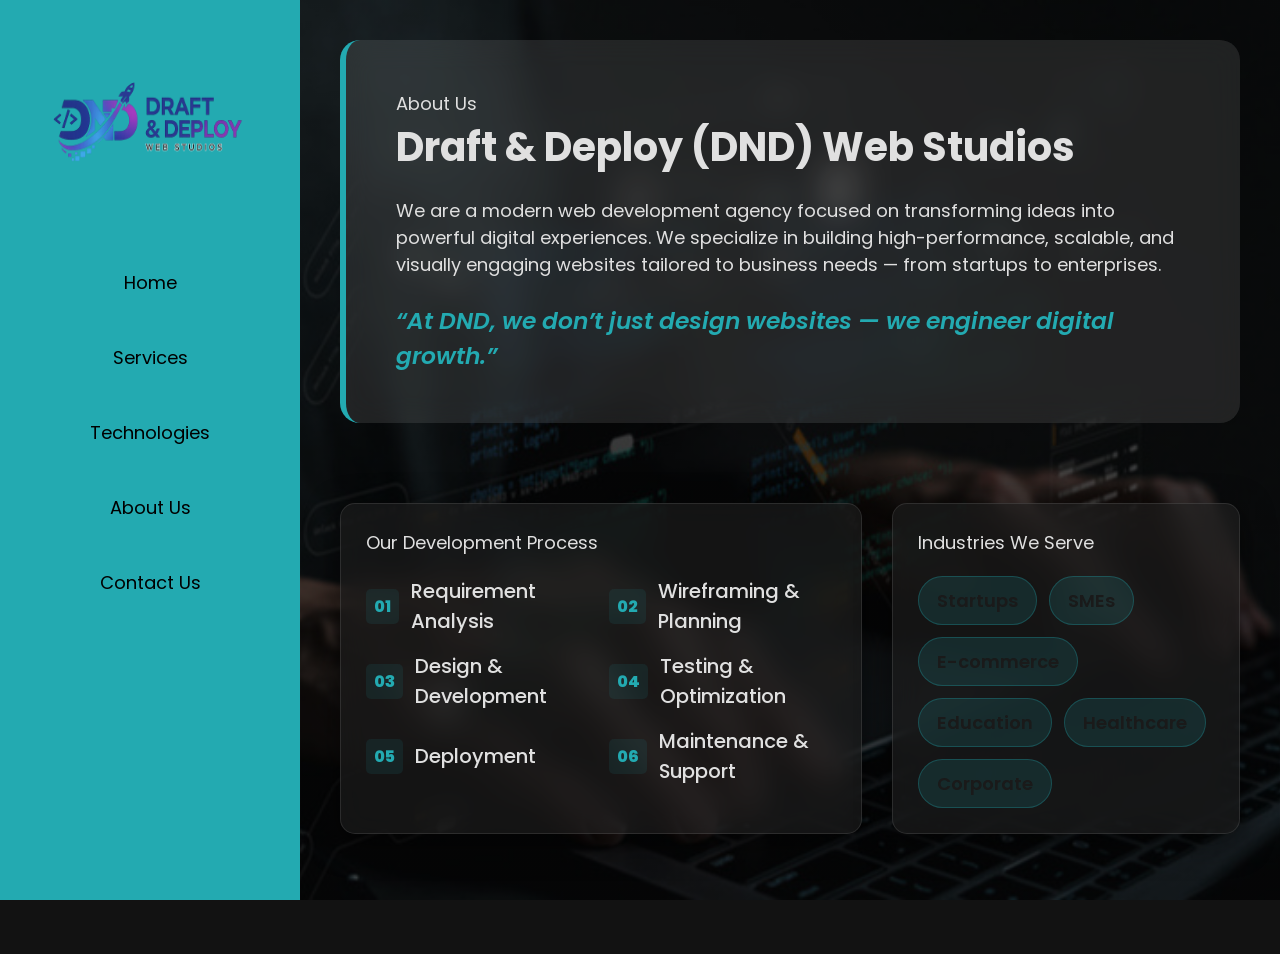
==== About.html @ ae9fdcdb "first draft" ====
<!DOCTYPE html>
<html lang="en">
<head>
    <meta charset="UTF-8">
    <meta name="viewport" content="width=device-width, initial-scale=1.0">
    <title>Document</title>
    <link rel="stylesheet" href="About.css">
    <link rel="stylesheet" href="main.css">
    <link href="https://fonts.googleapis.com/css2?family=Poppins:wght@400;600;700&display=swap" rel="stylesheet">
</head>
<body>
    <span class="sidebar">
        <nav class="navbar">
            <div class="logo"> <img src="./images/ChatGPT Image Feb 14, 2026, 08_01_59 PM.png" height="250px" width="300px" alt="logo" loading="lazy"></div>
            <ul class="menubar">
                <li><a href="index.html"><button class="menu-item"> Home</button></a></li>
                <li><a href="Services.html"><button class="menu-item">Services</button></a></li>
                <li><a href="technologies.html"><button class="menu-item" >Technologies</button></a></li>
                <li><a href="About.html"><button class="menu-item">About Us</button></a></li>
                <li><a href="Contact.html"><button class="menu-item">Contact Us</button></a></li>
            </ul>
        </nav>
    </span>
    <section class="home">
        <div class="about-card">
    <div class="tech-label">About Us</div>
    <h2>Draft & Deploy (DND) Web Studios</h2>
    <p>We are a modern web development agency focused on transforming ideas into powerful digital experiences. We specialize in building high-performance, scalable, and visually engaging websites tailored to business needs — from startups to enterprises.</p>
    <div class="quote-bar">“At DND, we don’t just design websites — we engineer digital growth.”</div>
</div>

<div class="process-industry-grid">
    <div class="tech-card process-card">
        <div class="tech-label">Our Development Process</div>
        <div class="process-steps">
            <div class="step-item"><span>01</span> Requirement Analysis</div>
            <div class="step-item"><span>02</span> Wireframing & Planning</div>
            <div class="step-item"><span>03</span> Design & Development</div>
            <div class="step-item"><span>04</span> Testing & Optimization</div>
            <div class="step-item"><span>05</span> Deployment</div>
            <div class="step-item"><span>06</span> Maintenance & Support</div>
        </div>
    </div>

    <div class="tech-card industry-card">
        <div class="tech-label">Industries We Serve</div>
        <div class="industry-tags">
            <span class="tag">Startups</span>
            <span class="tag">SMEs</span>
            <span class="tag">E-commerce</span>
            <span class="tag">Education</span>
            <span class="tag">Healthcare</span>
            <span class="tag">Corporate</span>
        </div>
    </div>
</div>
    </section>
</body>
</html>
---- About.css ----
* {
    margin: 0;
    padding: 0;
    box-sizing: border-box; 
    font-size: 18px;
    font-family: 'Poppins', sans-serif;
}

html, body {
    min-height: 100%; 
    position: relative;
}

body::before {
    content: "";
    position: absolute;
    top: 0;
    left: 0;
    width: 100%;
    height: 100%;
    background-image: url('./images/security_programming_hero.jpg'); 
    background-size: cover;
    background-position: center;
    background-repeat: no-repeat;
    opacity: 0.1;
    /* z-index: -1;  */
}
.home {
    margin-left: 300px;
    padding: 20px;
    min-height: 200vh; 
}
.sidebar{
    width: 300px; 
    height: 100vh;
    position: fixed;
    top: 0;
    left: 0;
    background-color: rgb(35, 170, 177); 
    z-index: 10;
    display: flex;
    justify-content: center;
}
.navbar{
    display: flex;
    flex-direction: column;
    align-items: center;
}
.menubar{
    display: flex;
    gap: 25px;
    flex-direction: column;
    width: 100%;
}
.menu-item:hover{
    background-color: rgba(0, 0, 255, 0.425);
}
.menu-item{
    width: 100%;
    height: 50px;
    transition: ease-in 0.3s;
    background-color: rgb(35, 170, 177);
    border: none;
}
.logo{
    position: relative;
    max-width: 100%;
    height: auto;
}
li{
    list-style: none;
    height: auto;
}
a:link, a:visited, a:hover, a:active {
  text-decoration: none; 
  color: inherit;        
}
.home {
    margin-left: 300px;
    padding-left: 50px;
    margin-left: 300px; /* Matches your sidebar width */
    padding: 40px;
    display: flex;
    flex-direction: column;
    min-height: 100vh;
}
/* About Us Styling */
.about-card {
    background: rgba(255, 255, 255, 0.1);
    backdrop-filter: blur(15px);
    border-radius: 20px;
    padding: 50px;
    margin-bottom: 80px;
    border-left: 6px solid rgb(35, 170, 177);
}

.about-card h2 {
    font-size: 2.2rem;
    margin-bottom: 20px;
}

.quote-bar {
    margin-top: 25px;
    font-style: italic;
    font-weight: 600;
    color: rgb(35, 170, 177);
    font-size: 1.3rem;
}

/* Side-by-Side Grid */
.process-industry-grid {
    display: grid;
    grid-template-columns: 1.5fr 1fr; /* Process card is slightly wider */
    gap: 30px;
    margin-bottom: 80px;
}

/* Step Styling */
.process-steps {
    display: grid;
    grid-template-columns: 1fr 1fr; /* Splits steps into two columns */
    gap: 15px;
    margin-top: 20px;
}

.step-item {
    font-size: 1.1rem;
    font-weight: 500;
    display: flex;
    align-items: center;
}

.step-item span {
    color: rgb(35, 170, 177);
    font-weight: 800;
    font-size: 0.9rem;
    margin-right: 12px;
    background: rgba(35, 170, 177, 0.1);
    padding: 5px 8px;
    border-radius: 5px;
}

/* Industry Tag Styling */
.industry-tags {
    display: flex;
    flex-wrap: wrap;
    gap: 12px;
    margin-top: 20px;
}

.tag {
    background: rgba(35, 170, 177, 0.15);
    color: #1a1a1a;
    padding: 10px 18px;
    border-radius: 50px;
    font-weight: 600;
    font-size: 1rem;
    border: 1px solid rgba(35, 170, 177, 0.3);
    transition: 0.3s;
}

.tag:hover {
    background: rgb(35, 170, 177);
    color: white;
}
---- main.css ----
:root {
    --bg-dark: #121212;        /* Deep black background */
    --card-bg: rgba(30, 30, 30, 0.6); /* Translucent dark grey */
    --text-main: #e0e0e0;      /* Soft white for readability */
    --accent-teal: #23aab1;    /* Your original Teal */
    --glass-border: rgba(255, 255, 255, 0.1);
}
body {
    background-color: var(--bg-dark);
    color: var(--text-main);
}
.card, .feature-item, .commitment-section,.main-footer {
    /* 1. Semi-transparent background (White with 0.2 opacity) */
    /* background: rgba(255, 255, 255, 0.3);  */
    background: var(--card-bg) !important;
    
    /* 2. The Blur Effect */
    backdrop-filter: blur(15px); 
    -webkit-backdrop-filter: blur(15px); /* For Safari support */
    
    /* 3. High-quality borders to make the 'glass' pop */
    border: 1px solid rgba(255, 255, 255, 0.3);
    
    /* 4. Shadow for depth */
    box-shadow: 0 8px 32px 0 rgba(0, 0, 0, 0.1);
    
    border-radius: 15px;
    padding: 25px;
    color: #ffffff; /* Dark text for contrast against light glass */
}
/* Update your card, feature-item, and service-card selectors */
.card, .service-card, .tech-card, .feature-item, .glass-form {
    background: var(--card-bg) !important;
    backdrop-filter: blur(15px);
     border-radius: 15px;
    border: 1px solid var(--glass-border);
    padding: 25px;
    color: var(--text-main);
    box-shadow: 0 8px 32px 0 rgba(0, 0, 0, 0.5); /* Stronger shadow for dark mode */
}

/* Make sure headings pop in Teal */
.card h3, .service-card h3 {
    color: var(--accent-teal) !important;
}
body::before {
    content: "";
    position: absolute;
    top: 0; left: 0;
    width: 100%; height: 100%;
    /* This adds a 70% black tint over your image */
    background: linear-gradient(rgba(0,0,0,0.7), rgba(0,0,0,0.7)), 
                url('./images/understanding-web-development-frameworks-og-image.jpg');
    background-size: cover;
    background-attachment: fixed;
    z-index: -1;
    opacity: 1; /* Keep opacity at 1 since the gradient handles the dimming */
}
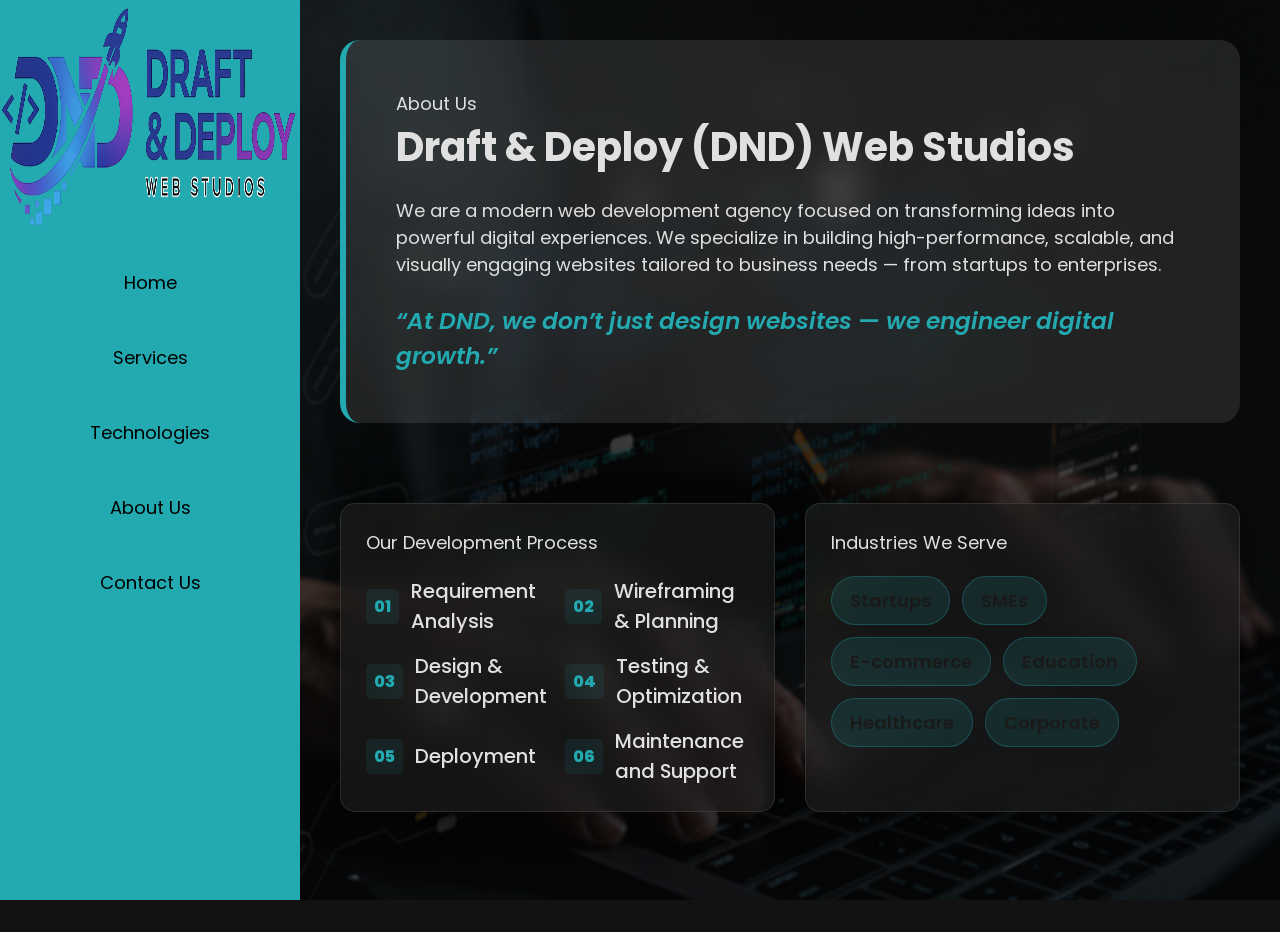
==== commit eefd1eae: "changes" ====
--- a/About.html
+++ b/About.html
@@ -38,7 +38,7 @@
             <div class="step-item"><span>03</span> Design & Development</div>
             <div class="step-item"><span>04</span> Testing & Optimization</div>
             <div class="step-item"><span>05</span> Deployment</div>
-            <div class="step-item"><span>06</span> Maintenance & Support</div>
+            <div class="step-item"><span>06</span> Maintenance and Support</div>
         </div>
     </div>
 
--- a/About.css
+++ b/About.css
@@ -140,6 +140,20 @@
     border-radius: 5px;
 }
 
+/* Update the container for your Process and Industries cards */
+.process-industry-grid {
+    display: grid;
+    grid-template-columns: repeat(auto-fit, minmax(300px, 1fr)); 
+    gap: 30px;
+    width: 100%;
+    box-sizing: border-box; /* Ensures padding doesn't add to the width */
+}
+
+.industry-card {
+    max-width: 100%;
+    overflow: hidden; /* Safety net to prevent content spill */
+}
+
 /* Industry Tag Styling */
 .industry-tags {
     display: flex;
@@ -159,6 +173,21 @@
     transition: 0.3s;
 }
 
+.industry-tags {
+    display: flex;
+    flex-wrap: wrap;        /* This is the magic line: it allows tags to wrap */
+    gap: 12px;              /* Keeps spacing between tags even when they wrap */
+    margin-top: 20px;
+    width: 100%;            /* Ensures it stays within the parent card */
+    justify-content: flex-start; /* Aligns tags to the left */
+}
+
+.tag {
+    flex: 0 1 auto;         /* Allows tags to take their natural width but shrink if needed */
+    white-space: normal;    /* Allows text inside a tag to wrap if it's very long */
+    max-width: 100%;        /* Prevents a single long tag from breaking the screen */
+    word-break: break-word;
+}
 .tag:hover {
     background: rgb(35, 170, 177);
     color: white;
--- a/main.css
+++ b/main.css
@@ -4,6 +4,31 @@
     --text-main: #e0e0e0;      /* Soft white for readability */
     --accent-teal: #23aab1;    /* Your original Teal */
     --glass-border: rgba(255, 255, 255, 0.1);
+}
+.commitment-steps {
+    display: flex;
+    justify-content: center; /* Centered on desktop */
+    align-items: center;
+    gap: 20px;
+    margin-top: 30px;
+    
+    /* Scroll Logic */
+    overflow-x: auto;         /* Enable horizontal scroll */
+    padding: 20px 10px;       /* Space for shadows/breathing room */
+    scroll-snap-type: x mandatory; /* Makes it "snap" into place when swiping */
+    -webkit-overflow-scrolling: touch; /* Smooth scrolling for iOS */
+}
+
+/* Ensure the steps don't shrink when scrolling */
+.step {
+    flex: 0 0 auto;           /* Prevents cards from squishing */
+    scroll-snap-align: center; /* Snaps the card to center when scrolling */
+    min-width: 150px;         /* Minimum width for each phase */
+}
+
+/* Hide the scrollbar for a cleaner "Studio" look */
+.commitment-steps::-webkit-scrollbar {
+    display: none;
 }
 body {
     background-color: var(--bg-dark);
@@ -55,4 +80,91 @@
     background-attachment: fixed;
     z-index: -1;
     opacity: 1; /* Keep opacity at 1 since the gradient handles the dimming */
-}+}
+@media (max-width: 768px) {
+    .sidebar {
+        width: 100% !important;
+        height: auto !important;
+        min-height: 70px; /* Ensures a consistent bar height */
+        position: fixed;  /* Keeps the nav at the top while scrolling */
+        top: 0;
+        left: 0;
+        flex-direction: row !important; /* Forces horizontal layout */
+        align-items: center;
+        justify-content: space-between; /* Pushes logo and menu apart */
+        padding: 0 20px;
+        z-index: 1000;
+        border-radius: 0;
+        border-bottom: 1px solid var(--glass-border);
+    }
+
+    .navbar {
+        width: 100%;
+        flex-direction: row !important;
+        justify-content: space-between;
+        align-items: center;
+    }
+
+    .menubar {
+        flex-direction: row !important; /* Menu items in a line */
+        width: auto;
+        gap: 15px;
+    }
+
+    /* Adjusting the Home section to start below the new top bar */
+    .home {
+        margin-left: 0 !important;
+        margin-top: 80px; /* Creates space so content isn't hidden under the nav */
+        padding: 20px;
+    }
+
+    .studio-footer {
+        padding-left: 20px !important;
+        margin-left: 0;
+    }
+    .logo img {
+        max-height: 40px; /* Constrains the height in the top bar */
+        width: auto;
+    }
+    .commitment-steps {
+        justify-content: flex-start; /* Start from the left on mobile */
+        padding-left: 20px;
+        padding-right: 20px;
+    }
+    
+    .step-arrow {
+        flex: 0 0 auto; /* Keep arrows from disappearing */
+        font-size: 1.5rem;
+    }
+
+    .industry-tags {
+    display: flex;
+    flex-wrap: wrap;        /* This is the magic line: it allows tags to wrap */
+    gap: 12px;              /* Keeps spacing between tags even when they wrap */
+    margin-top: 20px;
+    width: 100%;            /* Ensures it stays within the parent card */
+    justify-content: flex-start; /* Aligns tags to the left */
+}
+
+.tag {
+    flex: 0 1 auto;         /* Allows tags to take their natural width but shrink if needed */
+    white-space: normal;    /* Allows text inside a tag to wrap if it's very long */
+    max-width: 100%;        /* Prevents a single long tag from breaking the screen */
+    word-break: break-word;
+}
+
+.process-steps{
+    grid-template-columns: 1fr;
+}
+}
+.menubar {
+    flex-wrap: nowrap; 
+    overflow-x: auto; /* Allows swiping through menu items if they overflow */
+    -webkit-overflow-scrolling: touch;
+}
+
+/* Hide scrollbar for a cleaner look while keeping functionality */
+.menubar::-webkit-scrollbar {
+    display: none;
+}
+    
